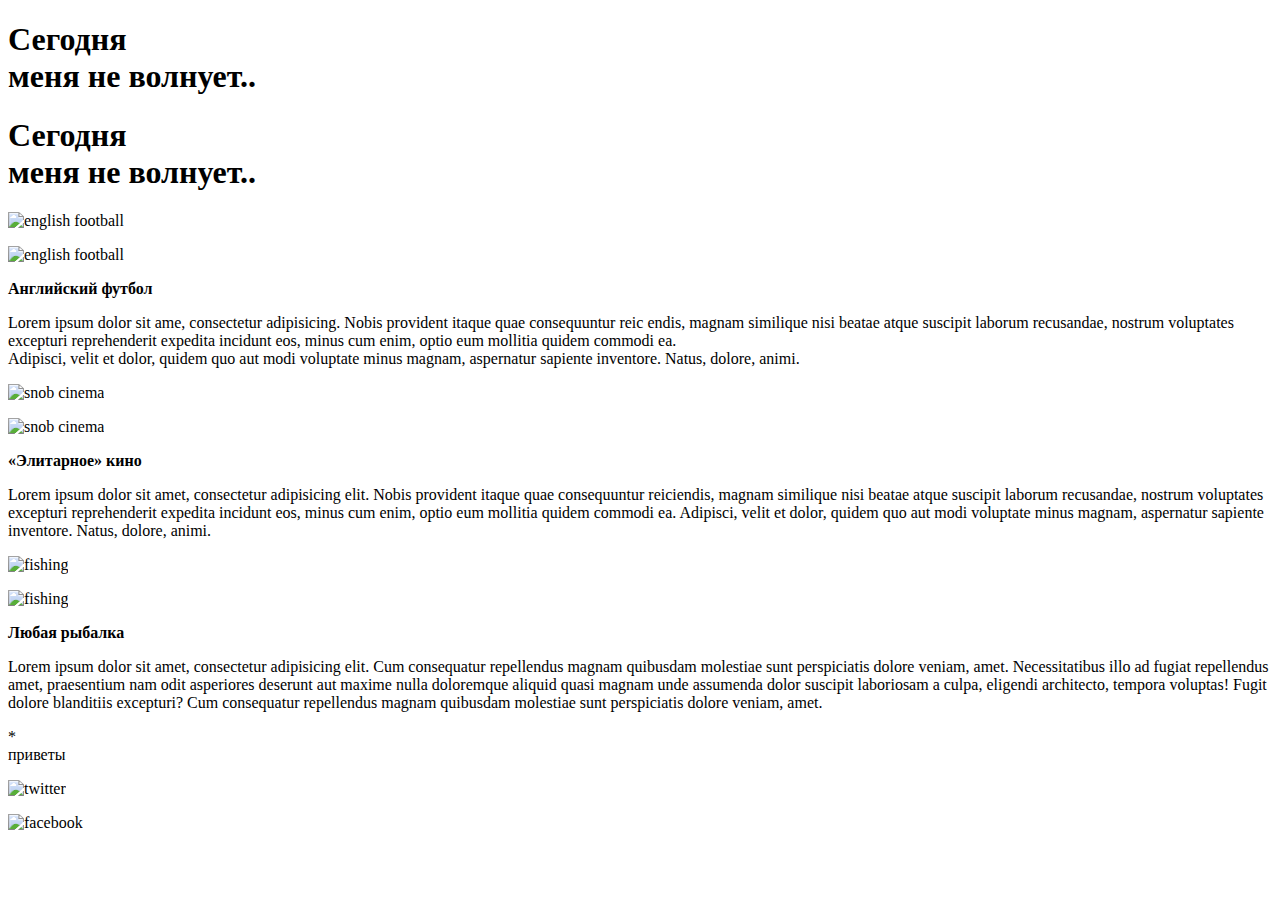
==== index.html @ b8d9764b "Add index.html" ====
<!DOCTYPE html>
<html lang="en">
<head>
	<meta charset="UTF-8">
	<meta http-equiv="X-UA-Compatible" content="IE=edge">
    <meta name="viewport" content="width=device-width, initial-scale=1">

	<title>test leleka 01</title>

	<link rel="stylesheet" href="css/bootstrap.min.css">
	<link rel="stylesheet" href="css/custom.css">
	<link href="https://fonts.googleapis.com/css?family=Roboto:100,300,400,500,700,900&amp;subset=cyrillic" rel="stylesheet">
</head>
<body>

	<div class="container">
		<div class="row">
			<div class="col-xs-12 col-sm-12 col-md-9 col-lg-9 col-lg-offset-1 col-md-offset-1">
				<h1 class="hidden-xs">Сегодня <br> меня не&nbsp;волнует..</h1>
				<h1 class="hidden-sm hidden-md hidden-lg h1-xs">Сегодня <br> меня не&nbsp;волнует..</h1>
			</div>
		</div>
	</div>

	<div class="container">
		
		<div class="row">
			<div class="col-xs-12 col-sm-4 col-md-3 col-lg-3 col-lg-offset-1 col-md-offset-1">
				<p class="hidden-xs"><img src="img/football.jpg" alt="english football"></p>
				<p class="hidden-sm hidden-md hidden-lg img-xs"><img src="img/football.jpg" alt="english football"></p>
				<p><b>Английский футбол</b></p>
				<p>Lorem ipsum dolor sit ame, consectetur adipisicing. Nobis provident itaque quae consequuntur reic endis, magnam similique nisi beatae atque suscipit laborum recusandae, nostrum voluptates excepturi reprehenderit expedita incidunt eos, minus cum enim, optio eum mollitia quidem commodi ea. <br/>Adipisci, velit et dolor, quidem quo aut modi voluptate minus magnam, aspernatur sapiente inventore. Natus, dolore, animi.</p>
			</div>
			<div class="col-xs-12 col-sm-4 col-md-3 col-lg-3 ">
				<p class="hidden-xs"><img src="img/cinema.jpg" alt="snob cinema"></p>
				<p class="hidden-sm hidden-md hidden-lg img-xs"><img src="img/cinema.jpg" alt="snob cinema"></p>
				<p><b>«Элитарное» кино</b></p>
				<p>Lorem ipsum dolor sit amet, consectetur adipisicing elit. Nobis provident itaque quae consequuntur reiciendis, magnam similique nisi beatae atque suscipit laborum recusandae, nostrum voluptates excepturi reprehenderit expedita incidunt eos, minus cum enim, optio eum mollitia quidem commodi ea. Adipisci, velit et dolor, quidem quo aut modi voluptate minus magnam, aspernatur sapiente inventore. Natus, dolore, animi.</p>
			</div>
			<div class="col-xs-12 col-sm-4 col-md-3 col-lg-3">
				<p class="hidden-xs"><img src="img/fishing.jpg" alt="fishing"></p>
				<p class="hidden-sm hidden-md hidden-lg img-xs"><img src="img/fishing.jpg" alt="fishing"></p>
				<p><b>Любая рыбалка</b></p>
				<p>Lorem ipsum dolor sit amet, consectetur adipisicing elit. Cum consequatur repellendus magnam quibusdam molestiae sunt perspiciatis dolore veniam, amet. Necessitatibus illo ad fugiat repellendus amet, praesentium nam odit asperiores deserunt aut maxime nulla doloremque aliquid quasi magnam unde assumenda dolor suscipit laboriosam a culpa, eligendi architecto, tempora voluptas! Fugit dolore blanditiis excepturi? Cum consequatur repellendus magnam quibusdam molestiae sunt perspiciatis dolore veniam, amet.</p>
			</div>
		</div>
	</div>

	<div class="container">
		<div class="row">
			<div class="col-xs-1 col-xs-offset-11 col-sm-1 col-sm-offsset-11 col-md-1 col-lg-1 col-lg-offset-9 col-md-offset-9">*</div>
		</div>
	</div>

	<div class="navbar-fixed-bottom footer-row">
          <div class="container " >
          	<div class="row " >
				<div class=" footer-text col-xs-10 col-sm-10 col-md-7 col-lg-7 col-lg-offset-1 col-md-offset-1">
					приветы
				</div>

				<div class="footer-img">
					<div class=" col-xs-1 col-sm-1 col-md-1  col-lg-1  ">
						<p><img src="img/tw-logo.png" alt="twitter"></p>
					</div>
					<div class=" col-xs-1 col-sm-1  col-md-1 col-lg-1" >
						<p><img src="img/fb-logo.png" alt="facebook"></p>
					</div>
				</div>
          </div>
    </div>

	
</body>
</html>
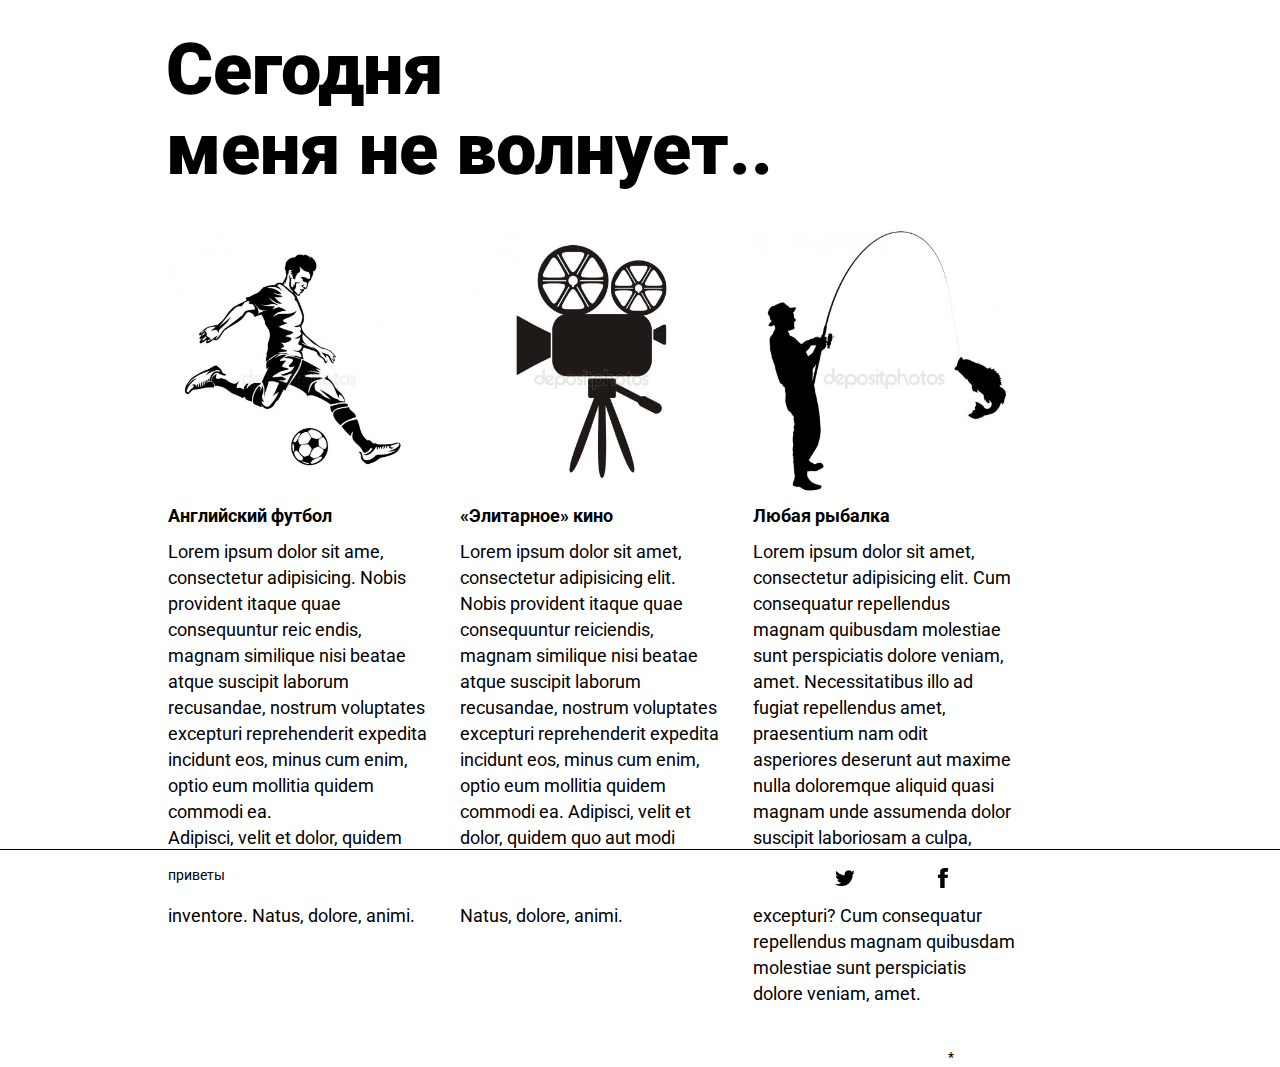
==== commit 8c927571: "Task 1" ====
--- a/index.html
+++ b/index.html
@@ -69,7 +69,6 @@
 				</div>
           </div>
     </div>
-
 	
 </body>
 </html>--- a/css/custom.css
+++ b/css/custom.css
@@ -0,0 +1,51 @@
+body {
+	color: black;
+	font-family: 'Roboto', sans-serif;
+}
+img {
+	max-width: 100%;
+}
+h1 {
+	margin-top: 0;
+	margin-left: 20px;
+	font-size: 72px;
+	line-height: 80px;
+	font-weight: 900;
+	margin-left: -2px;
+}
+p {
+	word-wrap: break-word;
+	font-size: 18px;
+	line-height: 26px;
+}
+.row div{
+	margin-top: 30px;
+}
+.footer-row div {
+	margin-top: 0px;
+}
+.footer-row {
+	background-color: #fff;
+	border-top: 1px solid black;
+}
+.footer-text {
+	font-size: 14px;
+	line-height: 20px;
+	padding-bottom: 15px;
+	padding-top: 15px;
+}
+.footer-img p {
+   padding-top: 14px;
+   margin-left: -15px;
+   width: 20px;
+}
+.h1-xs {
+	font-size: 42px;
+	line-height: 48px;
+}
+.img-xs {
+	display: block;
+    margin-left: auto;
+    margin-right: auto;
+    width: 200px;
+}